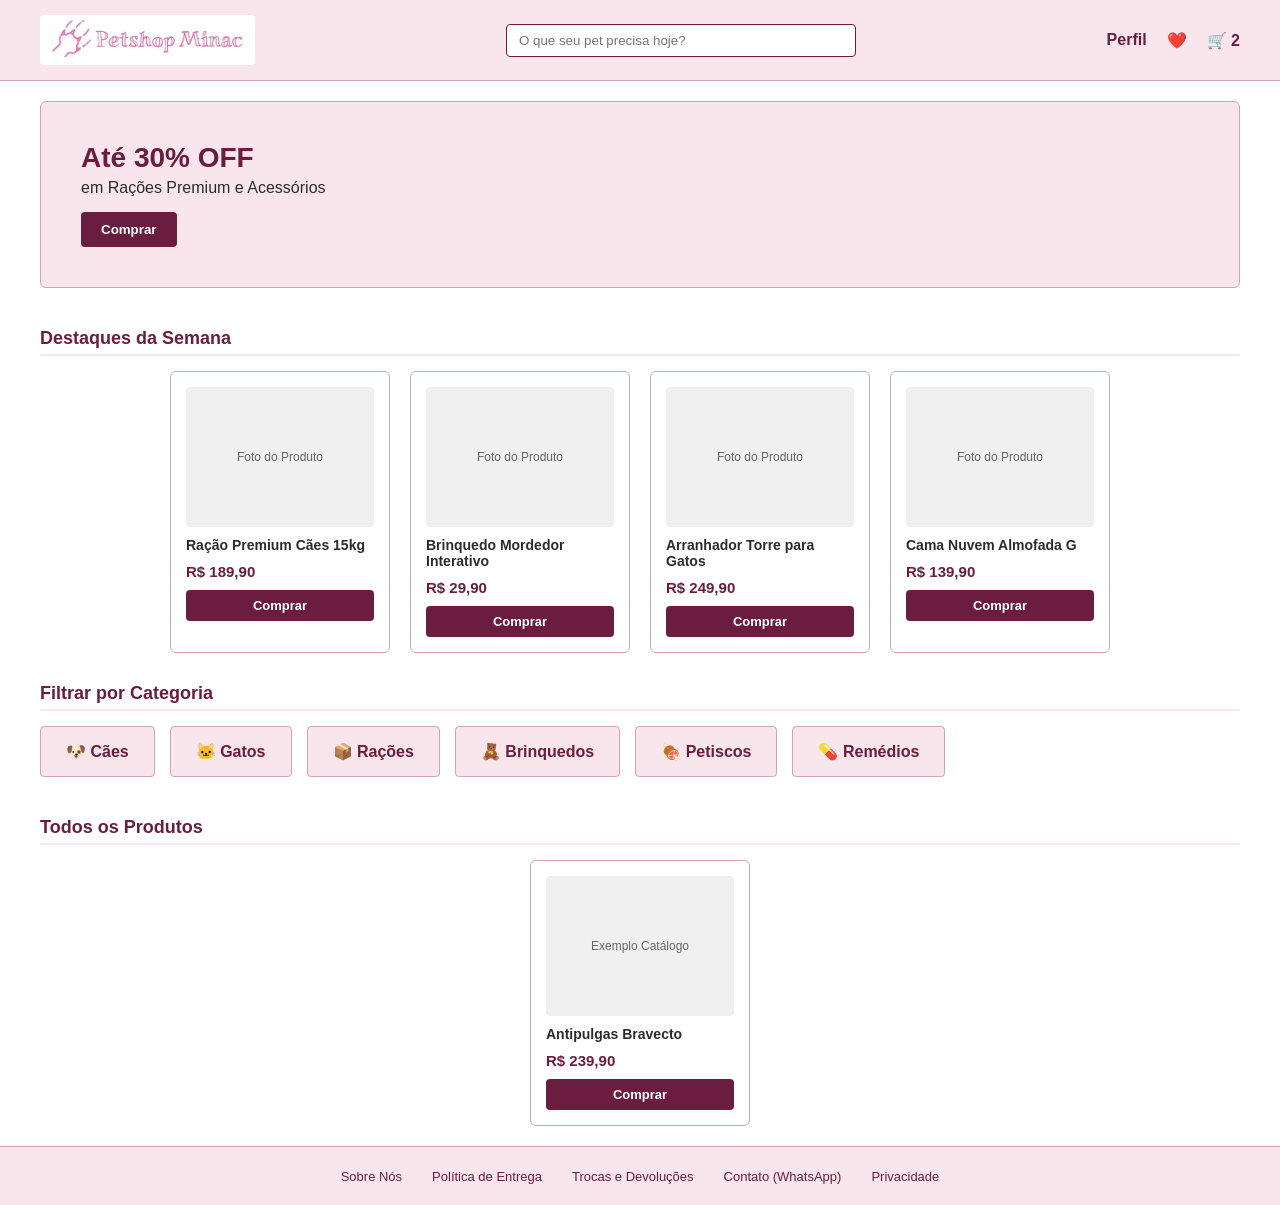
==== index.html @ 178a38c3 "Esqueleto HTML/CSS" ====
<!DOCTYPE html>
<html lang="pt-BR">
<head>
    <meta charset="UTF-8">
    <meta name="viewport" content="width=device-width, initial-scale=1.0">
    <title>PetShop Minac - Loja Virtual</title>
    <link rel="stylesheet" href="style.css">
    <script src="script.js" defer></script>
</head>
<body>
    <!-- Header / Cabeçalho (Limpo e Completo) -->
    <header class="site-header">
        <div class="logo-container">
            <a href="index.html">
                <img src="img/logo.jpg" width="250" alt="Logo PetShop Minac" class="site-logo">
            </a>
        </div>
        <div class="search-container">
            <input type="text" id="busca" placeholder="O que seu pet precisa hoje?" aria-label="Pesquisar produtos">
        </div>
        <div class="user-actions">
            <a href="#" aria-label="Minha Conta">Perfil</a>
            <a href="#" aria-label="Favoritos">❤️</a>
            <a href="carrinho.html" aria-label="Carrinho de Compras" class="cart-link">🛒 <span
                    id="cart-count">2</span></a>
        </div>
    </header>

    <!-- Banner Principal -->
    <section class="hero-banner">
        <div class="hero-content">
            <h2>Até 30% OFF</h2>
            <p>em Rações Premium e Acessórios</p>
            <button class="btn-primary">Comprar</button>
        </div>
    </section>

    <!-- Seção de Produtos -->
    <main class="container">
        <!-- Destaques -->
        <section>
            <h3 class="section-title">Destaques da Semana</h3>
            <div id="lista-produtos" class="product-grid">
                <!-- Produto Estático 1 -->
                <div
                    style="background: white; border: 1px solid var(--border-color); border-radius: 6px; padding: 15px; width: 220px; display: flex; flex-direction: column; gap: 10px;">
                    <div
                        style="background: #f0f0f0; height: 140px; border-radius: 4px; display: flex; align-items: center; justify-content: center; font-size: 12px; color: #666;">
                        Foto do Produto</div>
                    <h4 style="font-size: 14px; color: var(--text-charcoal);">Ração Premium Cães 15kg</h4>
                    <p style="font-size: 15px; font-weight: bold; color: var(--primary-bordeaux);">R$ 189,90</p>
                    <button class="btn-primary" style="width: 100%; padding: 8px; font-size: 13px;">Comprar</button>
                </div>

                <!-- Produto Estático 2 -->
                <div
                    style="background: white; border: 1px solid var(--border-color); border-radius: 6px; padding: 15px; width: 220px; display: flex; flex-direction: column; gap: 10px;">
                    <div
                        style="background: #f0f0f0; height: 140px; border-radius: 4px; display: flex; align-items: center; justify-content: center; font-size: 12px; color: #666;">
                        Foto do Produto</div>
                    <h4 style="font-size: 14px; color: var(--text-charcoal);">Brinquedo Mordedor Interativo</h4>
                    <p style="font-size: 15px; font-weight: bold; color: var(--primary-bordeaux);">R$ 29,90</p>
                    <button class="btn-primary" style="width: 100%; padding: 8px; font-size: 13px;">Comprar</button>
                </div>

                <!-- Produto Estático 3 -->
                <div
                    style="background: white; border: 1px solid var(--border-color); border-radius: 6px; padding: 15px; width: 220px; display: flex; flex-direction: column; gap: 10px;">
                    <div
                        style="background: #f0f0f0; height: 140px; border-radius: 4px; display: flex; align-items: center; justify-content: center; font-size: 12px; color: #666;">
                        Foto do Produto</div>
                    <h4 style="font-size: 14px; color: var(--text-charcoal);">Arranhador Torre para Gatos</h4>
                    <p style="font-size: 15px; font-weight: bold; color: var(--primary-bordeaux);">R$ 249,90</p>
                    <button class="btn-primary" style="width: 100%; padding: 8px; font-size: 13px;">Comprar</button>
                </div>

                <!-- Produto Estático 4 -->
                <div
                    style="background: white; border: 1px solid var(--border-color); border-radius: 6px; padding: 15px; width: 220px; display: flex; flex-direction: column; gap: 10px;">
                    <div
                        style="background: #f0f0f0; height: 140px; border-radius: 4px; display: flex; align-items: center; justify-content: center; font-size: 12px; color: #666;">
                        Foto do Produto</div>
                    <h4 style="font-size: 14px; color: var(--text-charcoal);">Cama Nuvem Almofada G</h4>
                    <p style="font-size: 15px; font-weight: bold; color: var(--primary-bordeaux);">R$ 139,90</p>
                    <button class="btn-primary" style="width: 100%; padding: 8px; font-size: 13px;">Comprar</button>
                </div>
            </div>
        </section>

        <!-- Filtro por Categoria (Onde a mágica do filtro por clique vai acontecer) -->
        <section class="category-section" style="margin-top: 30px;">
            <h3 class="section-title">Filtrar por Categoria</h3>
            <div class="category-grid">
                <div class="cat-card">🐶 Cães</div>
                <div class="cat-card">🐱 Gatos</div>
                <div class="cat-card">📦 Rações</div>
                <div class="cat-card">🧸 Brinquedos</div>
                <div class="cat-card">🍖 Petiscos</div>
                <div class="cat-card">💊 Remédios</div>
            </div>
        </section>

        <section style="margin-top: 40px;">
            <h3 class="section-title">Todos os Produtos</h3>
            <div id="catalogo-geral" class="product-grid">
                <!-- Aqui os guris farão o loop da API para renderizar os 15 produtos do JSON -->
                <div
                    style="background: white; border: 1px solid var(--border-color); border-radius: 6px; padding: 15px; width: 220px; display: flex; flex-direction: column; gap: 10px;">
                    <div
                        style="background: #f0f0f0; height: 140px; border-radius: 4px; display: flex; align-items: center; justify-content: center; font-size: 12px; color: #666;">
                        Exemplo Catálogo</div>
                    <h4 style="font-size: 14px; color: var(--text-charcoal);">Antipulgas Bravecto</h4>
                    <p style="font-size: 15px; font-weight: bold; color: var(--primary-bordeaux);">R$ 239,90</p>
                    <button class="btn-primary" style="width: 100%; padding: 8px; font-size: 13px;">Comprar</button>
                </div>
            </div>
        </section>
    </main>

    <!-- Rodapé -->
    <footer class="site-footer">
        <ul>
            <li><a href="#">Sobre Nós</a></li>
            <li><a href="#">Política de Entrega</a></li>
            <li><a href="#">Trocas e Devoluções</a></li>
            <li><a href="#">Contato (WhatsApp)</a></li>
            <li><a href="#">Privacidade</a></li>
        </ul>
    </footer>
</body>
</html>
---- style.css ----
:root {
    --bg-rose: #f9e6ec;
    --primary-bordeaux: #6b1d3f;
    --text-charcoal: #2c2c2c;
    --white: #ffffff;
    --border-color: #d1a3b8;
}

/* Correção do seletor universal para resetar margens e paddings */
* {
    margin: 0;
    padding: 0;
    box-sizing: border-box;
    font-family: Arial, Helvetica, sans-serif;
}

body {
    background-color: var(--white);
    color: var(--text-charcoal);
    display: flex;
    flex-direction: column;
    min-height: 100vh;
}

main {
    flex: 1;
}

/* Header */
.site-header {
    background-color: var(--bg-rose);
    display: flex;
    justify-content: space-between;
    align-items: center;
    padding: 15px 40px;
    border-bottom: 1px solid var(--border-color);
}

.logo-container a {
    background-color: #ffffff;
    padding: 4px 10px;
    border-radius: 4px;
    display: inline-block;
}

.site-logo {
    height: 38px;
    /* Altura ideal alinhada com o input */
    width: auto;
    object-fit: contain;
}

.logo-container h1 {
    color: var(--primary-bordeaux);
    font-size: 22px;
}

.search-container input {
    width: 350px;
    padding: 8px 12px;
    border: 1px solid var(--primary-bordeaux);
    border-radius: 4px;
    outline: none;
}

.user-actions {
    display: flex;
    gap: 20px;
    align-items: center;
}

.user-actions a {
    text-decoration: none;
    color: var(--primary-bordeaux);
    font-weight: bold;
}

/* Nav */
.site-nav {
    background-color: var(--white);
    border-bottom: 1px solid var(--border-color);
    padding: 10px 40px;
    display: flex;
    justify-content: space-around;
}

.site-nav ul {
    list-style: none;
    display: flex;
    gap: 30px;
}

.site-nav a {
    text-decoration: none;
    color: var(--text-charcoal);
    font-size: 14px;
}

.site-nav a:hover {
    color: var(--primary-bordeaux);
}

/* Banner */
.hero-banner {
    background-color: var(--bg-rose);
    margin: 20px 40px;
    padding: 40px;
    border-radius: 6px;
    border: 1px solid var(--border-color);
}

.hero-content h2 {
    color: var(--primary-bordeaux);
    font-size: 28px;
    margin-bottom: 5px;
}

.hero-content p {
    margin-bottom: 15px;
}

/* Botões */
.btn-primary {
    background-color: var(--primary-bordeaux);
    color: var(--white);
    border: none;
    padding: 10px 20px;
    border-radius: 4px;
    cursor: pointer;
    font-weight: bold;
}

.btn-primary:hover {
    opacity: 0.9;
}

/* Container & Grids */
.container {
    padding: 20px 40px;
}

.section-title {
    color: var(--primary-bordeaux);
    margin-bottom: 15px;
    font-size: 18px;
    border-bottom: 2px solid var(--bg-rose);
    padding-bottom: 5px;
}

.product-grid {
    display: flex;
    gap: 20px;
    flex-wrap: wrap;
    justify-content: center;
}

.category-grid {
    display: flex;
    gap: 15px;
    margin-top: 10px;
}

.cat-card {
    background-color: var(--bg-rose);
    border: 1px solid var(--border-color);
    padding: 15px 25px;
    border-radius: 4px;
    font-weight: bold;
    color: var(--primary-bordeaux);
    cursor: pointer;
}

/* Footer */
.site-footer {
    flex-shrink: 0;
    background-color: var(--bg-rose);
    border-top: 1px solid var(--border-color);
    padding: 20px 40px;
    margin-top: auto;
}

.site-footer ul {
    list-style: none;
    display: flex;
    justify-content: center;
    gap: 30px;
}

.site-footer a {
    text-decoration: none;
    color: var(--primary-bordeaux);
    font-size: 13px;
}
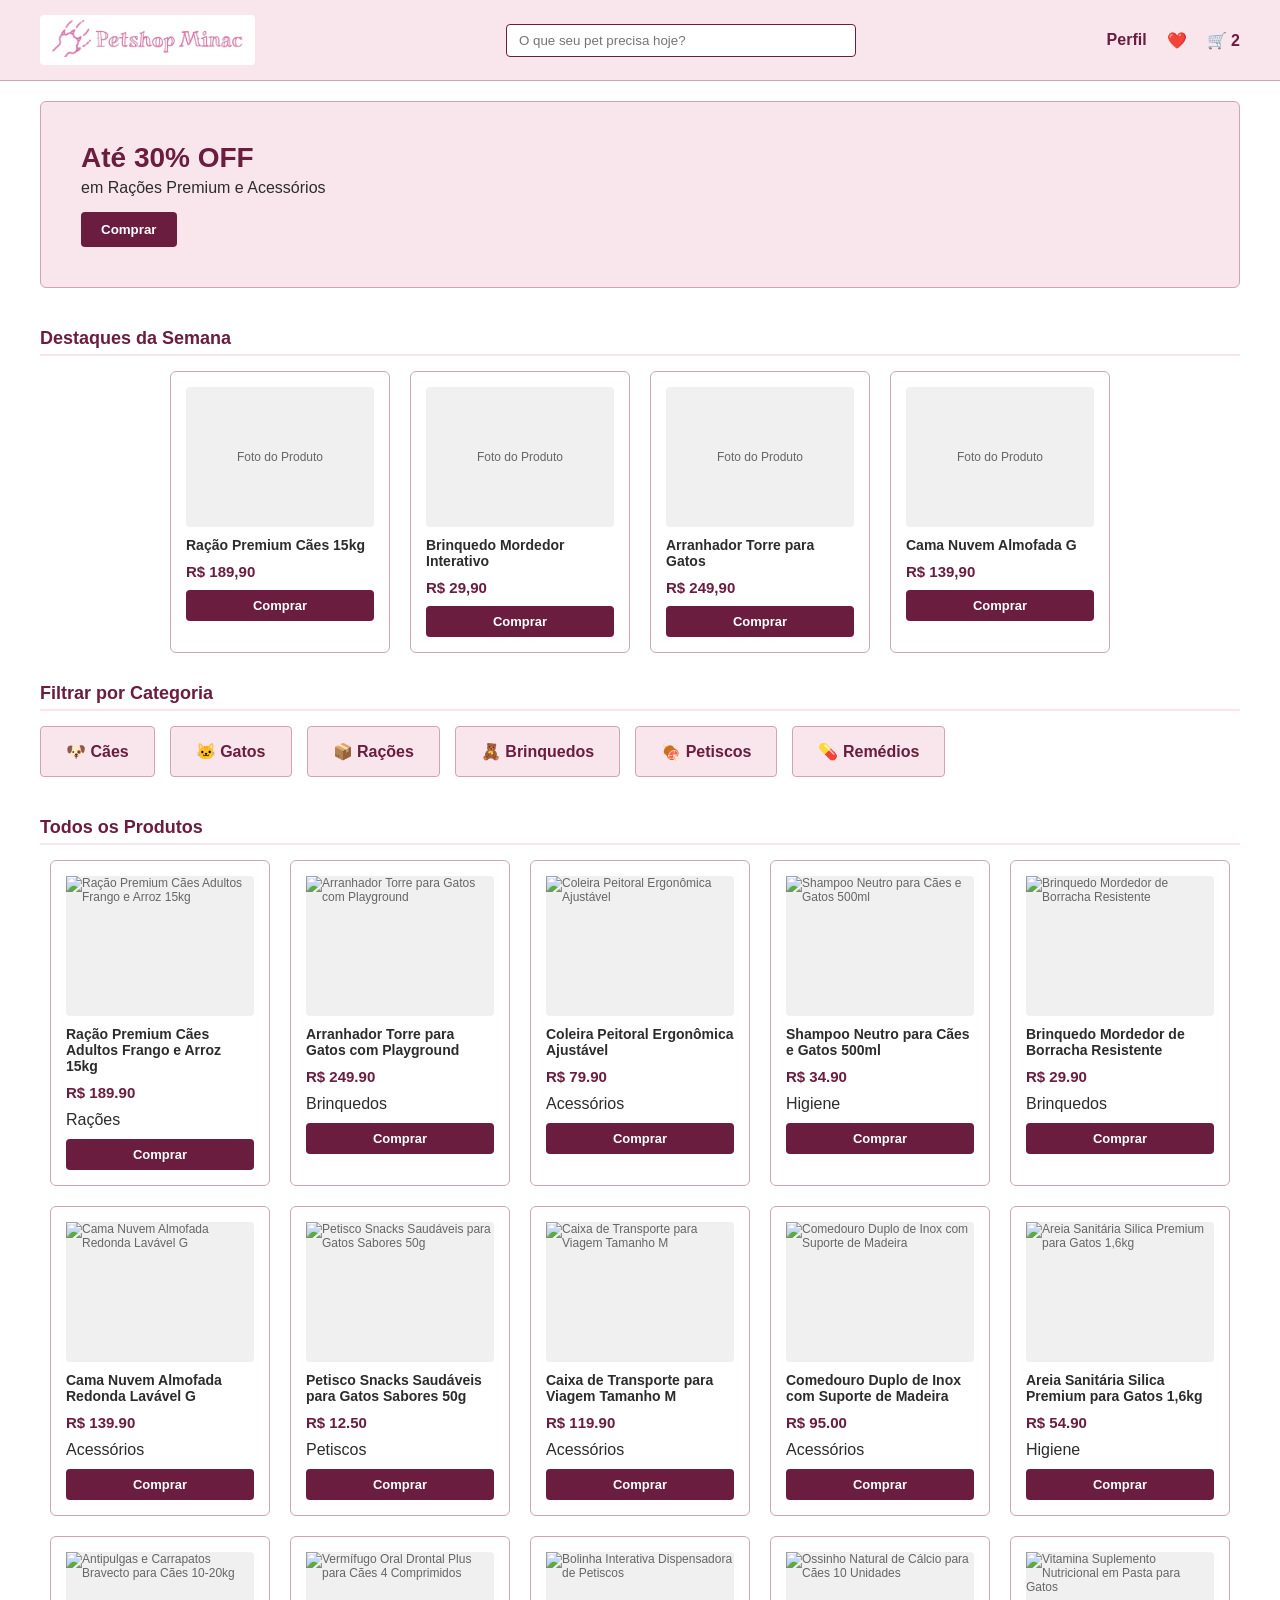
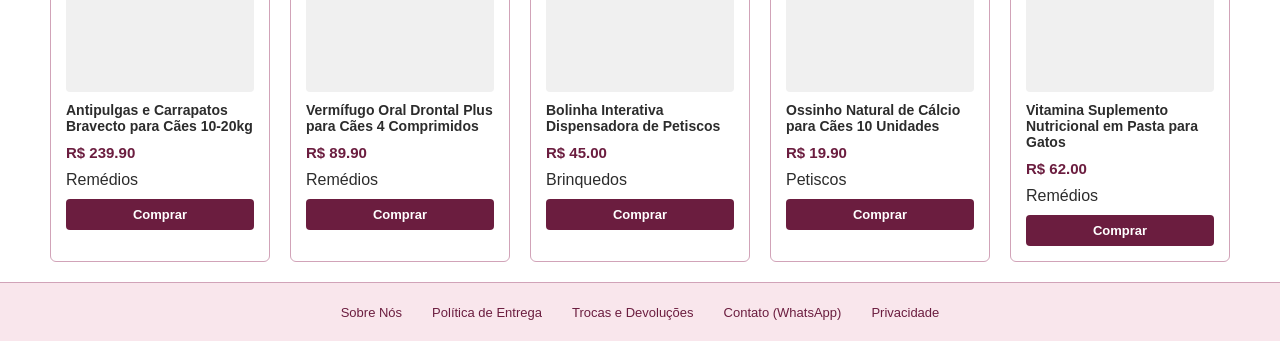
==== commit 9e45e96d: "Exemplo de API local" ====
--- a/index.html
+++ b/index.html
@@ -1,5 +1,6 @@
 <!DOCTYPE html>
 <html lang="pt-BR">
+
 <head>
     <meta charset="UTF-8">
     <meta name="viewport" content="width=device-width, initial-scale=1.0">
@@ -7,6 +8,7 @@
     <link rel="stylesheet" href="style.css">
     <script src="script.js" defer></script>
 </head>
+
 <body>
     <!-- Header / Cabeçalho (Limpo e Completo) -->
     <header class="site-header">
@@ -102,17 +104,8 @@
 
         <section style="margin-top: 40px;">
             <h3 class="section-title">Todos os Produtos</h3>
-            <div id="catalogo-geral" class="product-grid">
-                <!-- Aqui os guris farão o loop da API para renderizar os 15 produtos do JSON -->
-                <div
-                    style="background: white; border: 1px solid var(--border-color); border-radius: 6px; padding: 15px; width: 220px; display: flex; flex-direction: column; gap: 10px;">
-                    <div
-                        style="background: #f0f0f0; height: 140px; border-radius: 4px; display: flex; align-items: center; justify-content: center; font-size: 12px; color: #666;">
-                        Exemplo Catálogo</div>
-                    <h4 style="font-size: 14px; color: var(--text-charcoal);">Antipulgas Bravecto</h4>
-                    <p style="font-size: 15px; font-weight: bold; color: var(--primary-bordeaux);">R$ 239,90</p>
-                    <button class="btn-primary" style="width: 100%; padding: 8px; font-size: 13px;">Comprar</button>
-                </div>
+            <div id="produtos-container" class="product-grid">
+                <!-- carregarProdutos() que vai montar o layout aqui dentro -->
             </div>
         </section>
     </main>
@@ -128,4 +121,5 @@
         </ul>
     </footer>
 </body>
+
 </html>
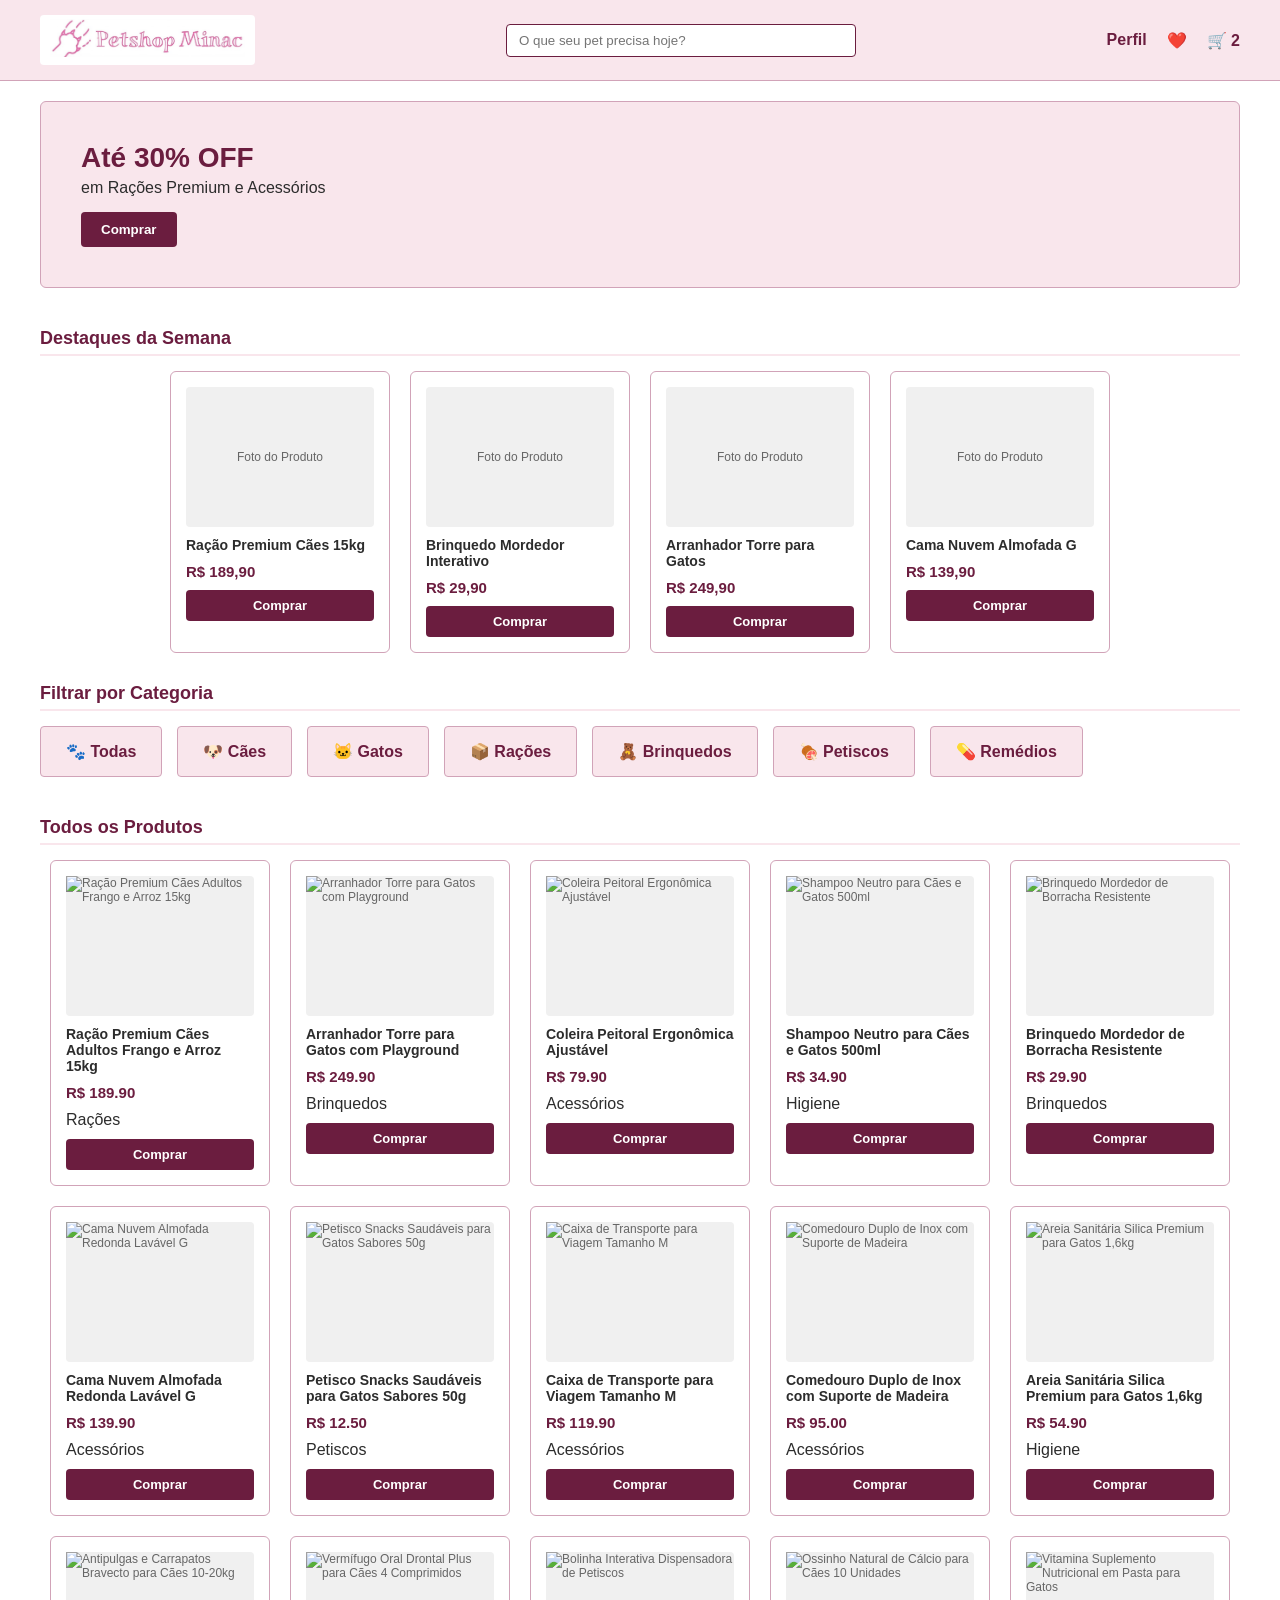
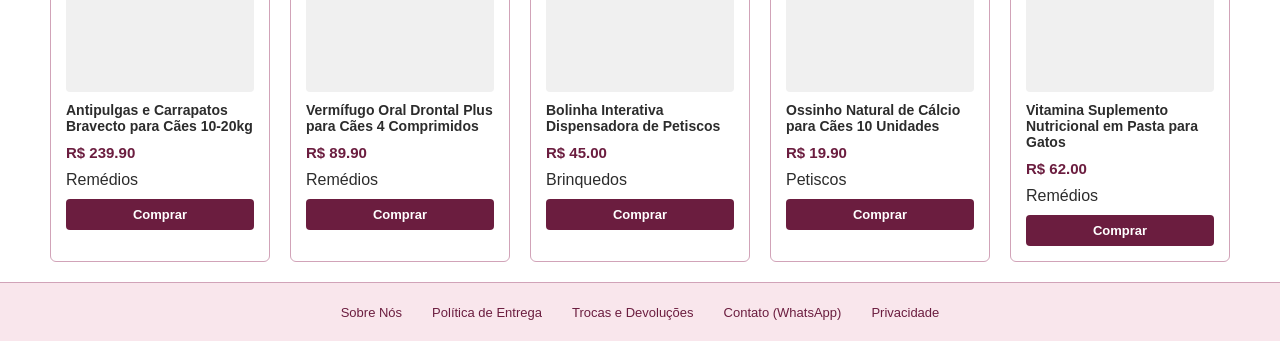
==== commit e2ef4098: "Filtro por categorias" ====
--- a/index.html
+++ b/index.html
@@ -93,12 +93,13 @@
         <section class="category-section" style="margin-top: 30px;">
             <h3 class="section-title">Filtrar por Categoria</h3>
             <div class="category-grid">
-                <div class="cat-card">🐶 Cães</div>
-                <div class="cat-card">🐱 Gatos</div>
-                <div class="cat-card">📦 Rações</div>
-                <div class="cat-card">🧸 Brinquedos</div>
-                <div class="cat-card">🍖 Petiscos</div>
-                <div class="cat-card">💊 Remédios</div>
+                <div class="cat-card" onclick="filtrarPorCategoria('todos')">🐾 Todas</div>
+                <div class="cat-card" onclick="filtrarPorCategoria('Cães')">🐶 Cães</div>
+                <div class="cat-card" onclick="filtrarPorCategoria('Gatos')">🐱 Gatos</div>
+                <div class="cat-card" onclick="filtrarPorCategoria('Rações')">📦 Rações</div>
+                <div class="cat-card" onclick="filtrarPorCategoria('Brinquedos')">🧸 Brinquedos</div>
+                <div class="cat-card" onclick="filtrarPorCategoria('Petiscos')">🍖 Petiscos</div>
+                <div class="cat-card" onclick="filtrarPorCategoria('Remédios')">💊 Remédios</div>
             </div>
         </section>
 
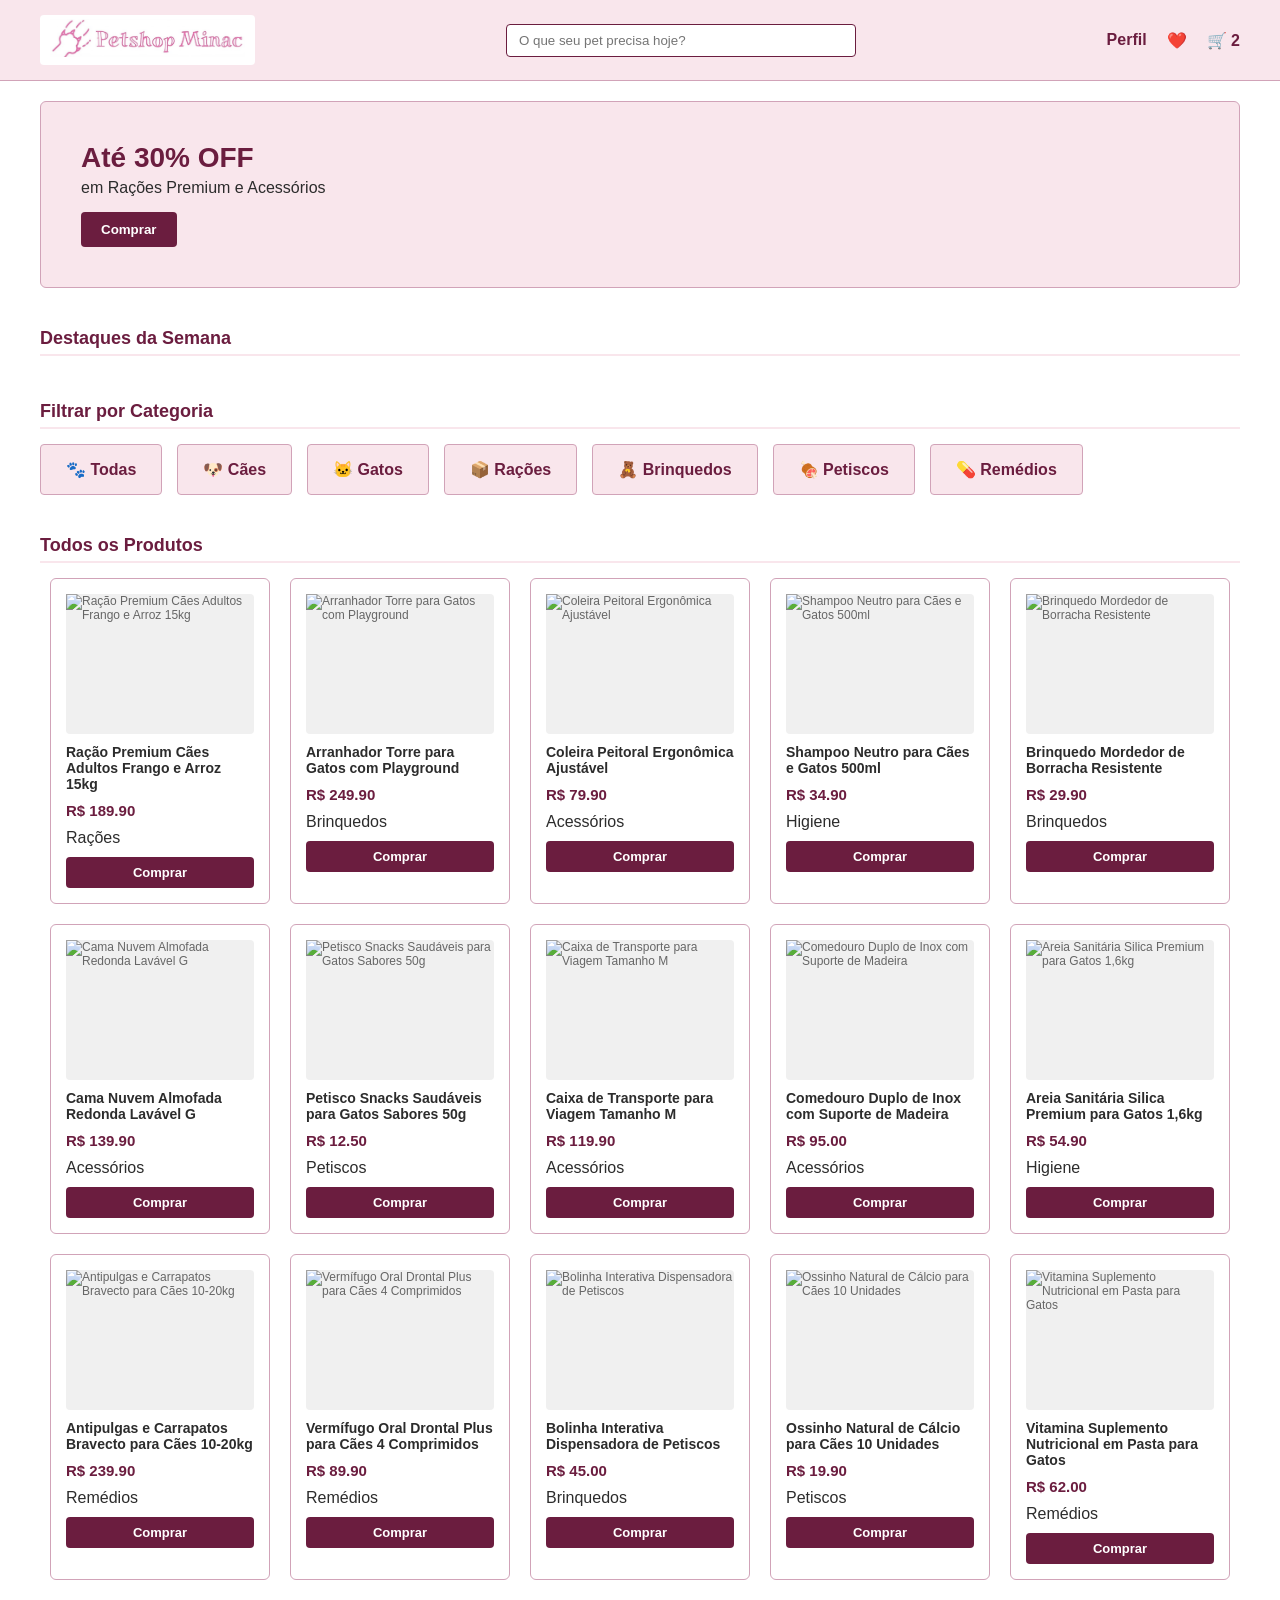
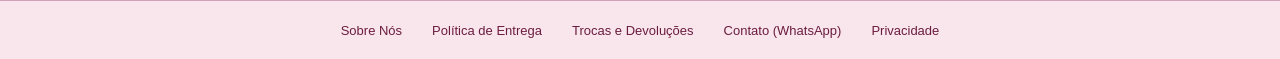
==== commit ffc4eb29: "Destaques com API" ====
--- a/index.html
+++ b/index.html
@@ -18,7 +18,7 @@
             </a>
         </div>
         <div class="search-container">
-            <input type="text" id="busca" placeholder="O que seu pet precisa hoje?" aria-label="Pesquisar produtos">
+            <input type="text" id="busca" placeholder="O que seu pet precisa hoje?" aria-label="Pesquisar produtos" oninput="filtrarPorNome(this.value)">
         </div>
         <div class="user-actions">
             <a href="#" aria-label="Minha Conta">Perfil</a>
@@ -43,49 +43,6 @@
         <section>
             <h3 class="section-title">Destaques da Semana</h3>
             <div id="lista-produtos" class="product-grid">
-                <!-- Produto Estático 1 -->
-                <div
-                    style="background: white; border: 1px solid var(--border-color); border-radius: 6px; padding: 15px; width: 220px; display: flex; flex-direction: column; gap: 10px;">
-                    <div
-                        style="background: #f0f0f0; height: 140px; border-radius: 4px; display: flex; align-items: center; justify-content: center; font-size: 12px; color: #666;">
-                        Foto do Produto</div>
-                    <h4 style="font-size: 14px; color: var(--text-charcoal);">Ração Premium Cães 15kg</h4>
-                    <p style="font-size: 15px; font-weight: bold; color: var(--primary-bordeaux);">R$ 189,90</p>
-                    <button class="btn-primary" style="width: 100%; padding: 8px; font-size: 13px;">Comprar</button>
-                </div>
-
-                <!-- Produto Estático 2 -->
-                <div
-                    style="background: white; border: 1px solid var(--border-color); border-radius: 6px; padding: 15px; width: 220px; display: flex; flex-direction: column; gap: 10px;">
-                    <div
-                        style="background: #f0f0f0; height: 140px; border-radius: 4px; display: flex; align-items: center; justify-content: center; font-size: 12px; color: #666;">
-                        Foto do Produto</div>
-                    <h4 style="font-size: 14px; color: var(--text-charcoal);">Brinquedo Mordedor Interativo</h4>
-                    <p style="font-size: 15px; font-weight: bold; color: var(--primary-bordeaux);">R$ 29,90</p>
-                    <button class="btn-primary" style="width: 100%; padding: 8px; font-size: 13px;">Comprar</button>
-                </div>
-
-                <!-- Produto Estático 3 -->
-                <div
-                    style="background: white; border: 1px solid var(--border-color); border-radius: 6px; padding: 15px; width: 220px; display: flex; flex-direction: column; gap: 10px;">
-                    <div
-                        style="background: #f0f0f0; height: 140px; border-radius: 4px; display: flex; align-items: center; justify-content: center; font-size: 12px; color: #666;">
-                        Foto do Produto</div>
-                    <h4 style="font-size: 14px; color: var(--text-charcoal);">Arranhador Torre para Gatos</h4>
-                    <p style="font-size: 15px; font-weight: bold; color: var(--primary-bordeaux);">R$ 249,90</p>
-                    <button class="btn-primary" style="width: 100%; padding: 8px; font-size: 13px;">Comprar</button>
-                </div>
-
-                <!-- Produto Estático 4 -->
-                <div
-                    style="background: white; border: 1px solid var(--border-color); border-radius: 6px; padding: 15px; width: 220px; display: flex; flex-direction: column; gap: 10px;">
-                    <div
-                        style="background: #f0f0f0; height: 140px; border-radius: 4px; display: flex; align-items: center; justify-content: center; font-size: 12px; color: #666;">
-                        Foto do Produto</div>
-                    <h4 style="font-size: 14px; color: var(--text-charcoal);">Cama Nuvem Almofada G</h4>
-                    <p style="font-size: 15px; font-weight: bold; color: var(--primary-bordeaux);">R$ 139,90</p>
-                    <button class="btn-primary" style="width: 100%; padding: 8px; font-size: 13px;">Comprar</button>
-                </div>
             </div>
         </section>
 
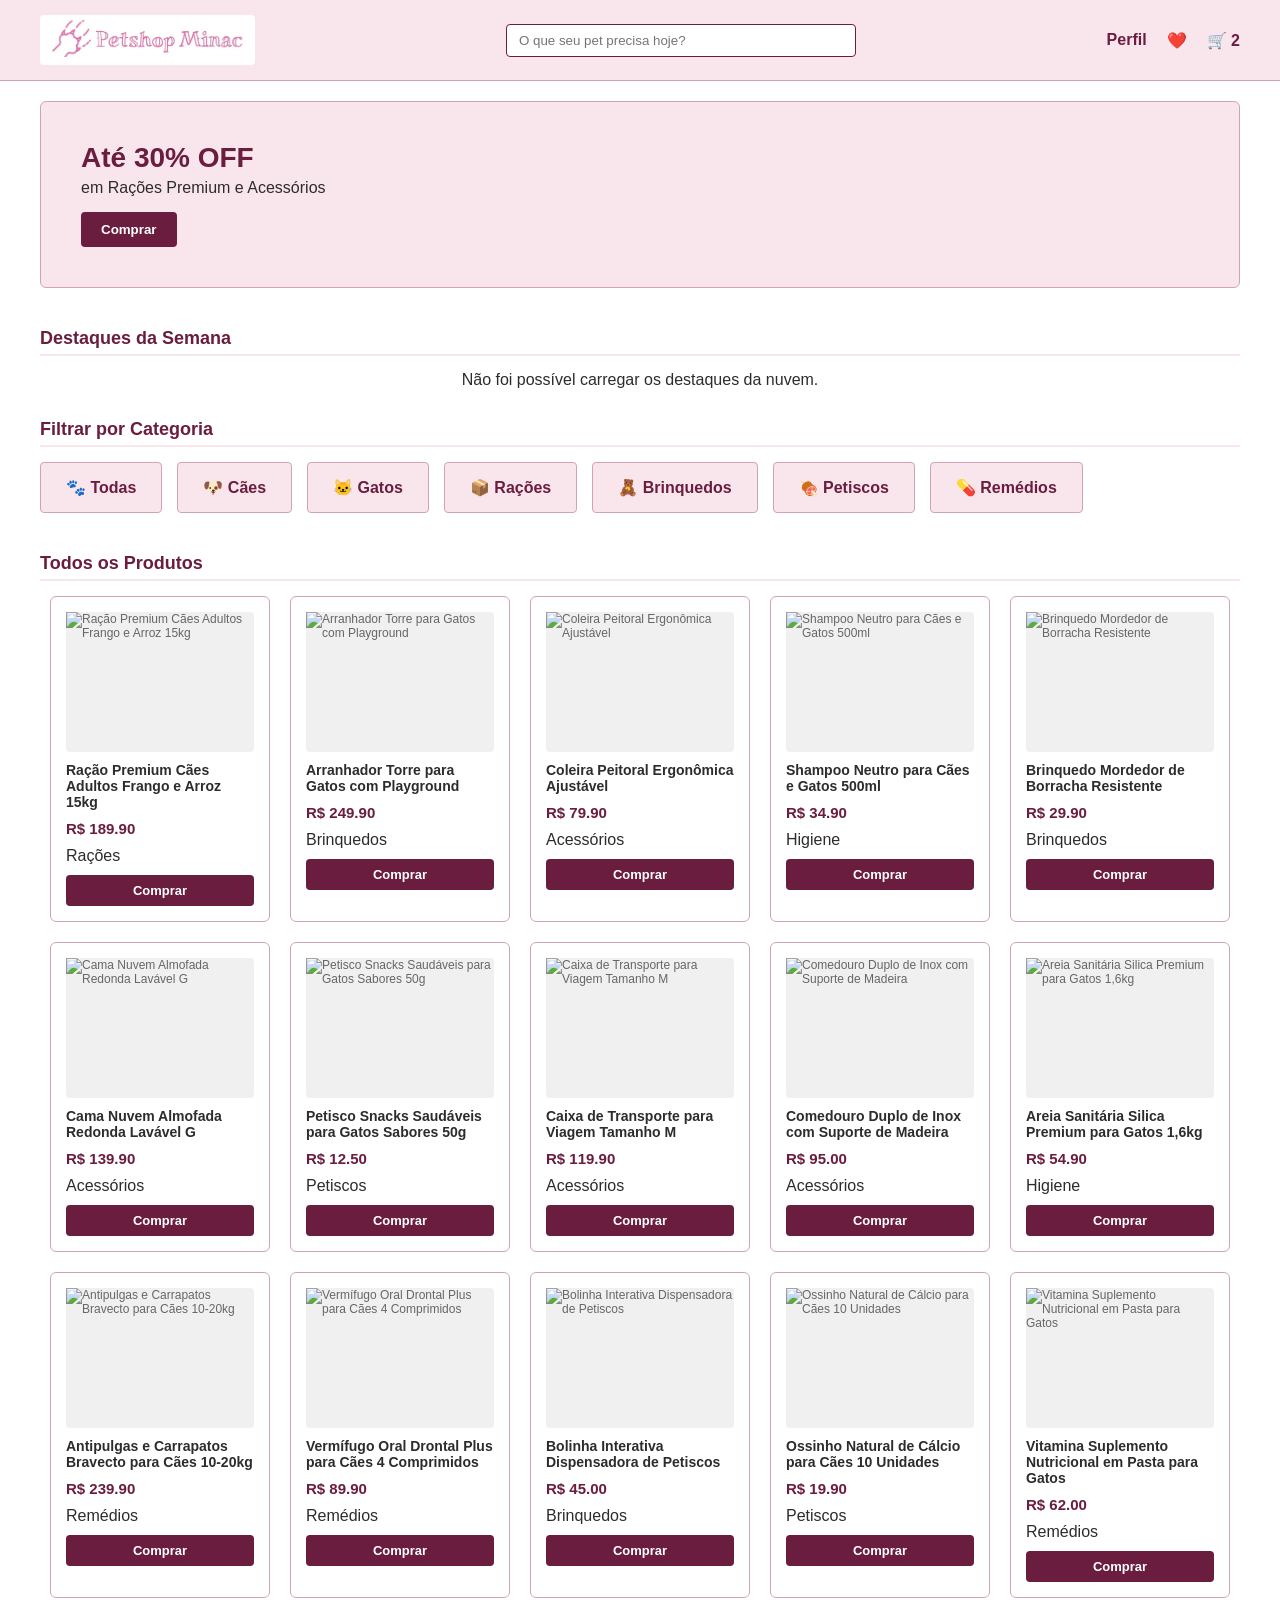
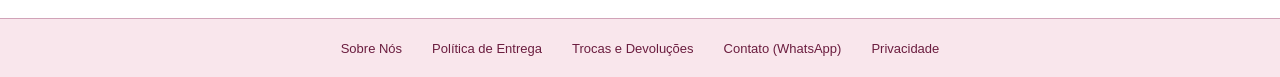
==== commit 6679c487: "Testes de software" ====
--- a/index.html
+++ b/index.html
@@ -7,6 +7,7 @@
     <title>PetShop Minac - Loja Virtual</title>
     <link rel="stylesheet" href="style.css">
     <script src="script.js" defer></script>
+    <script src="testes.js" defer></script>
 </head>
 
 <body>
